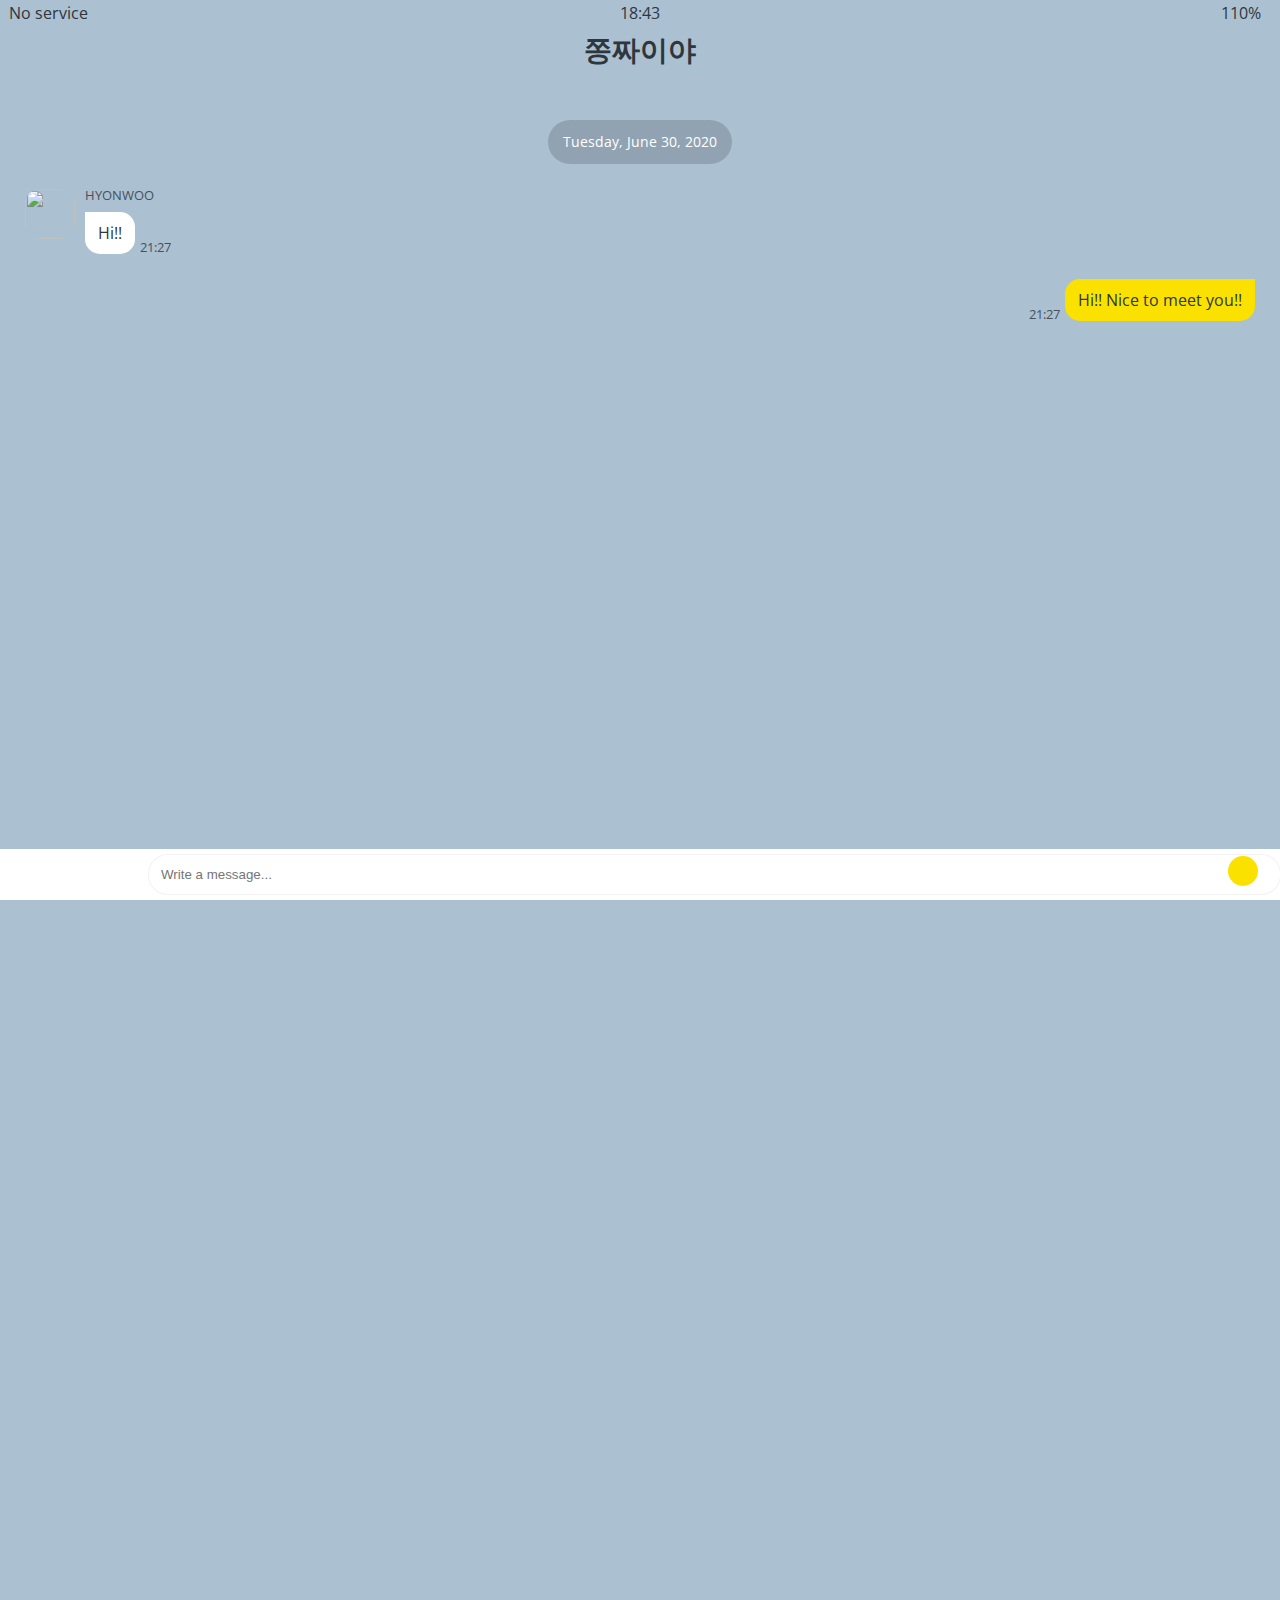
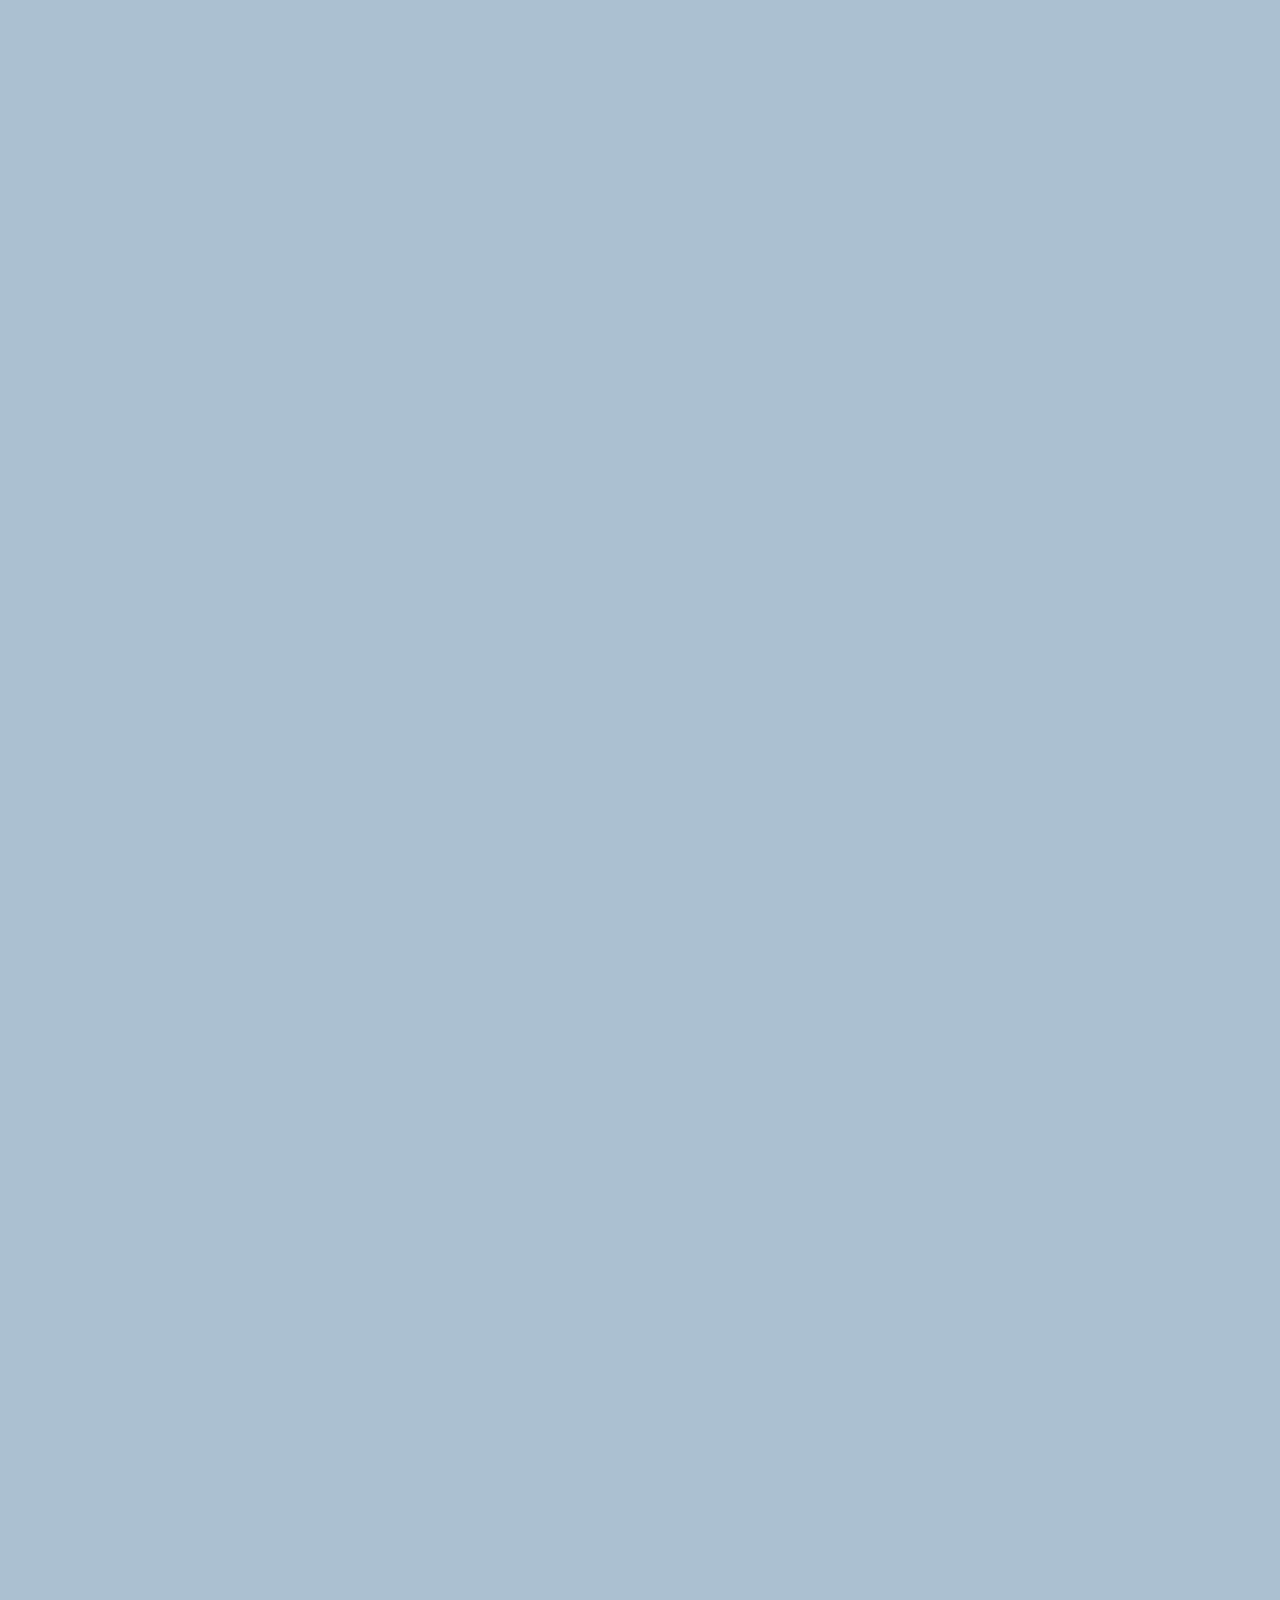
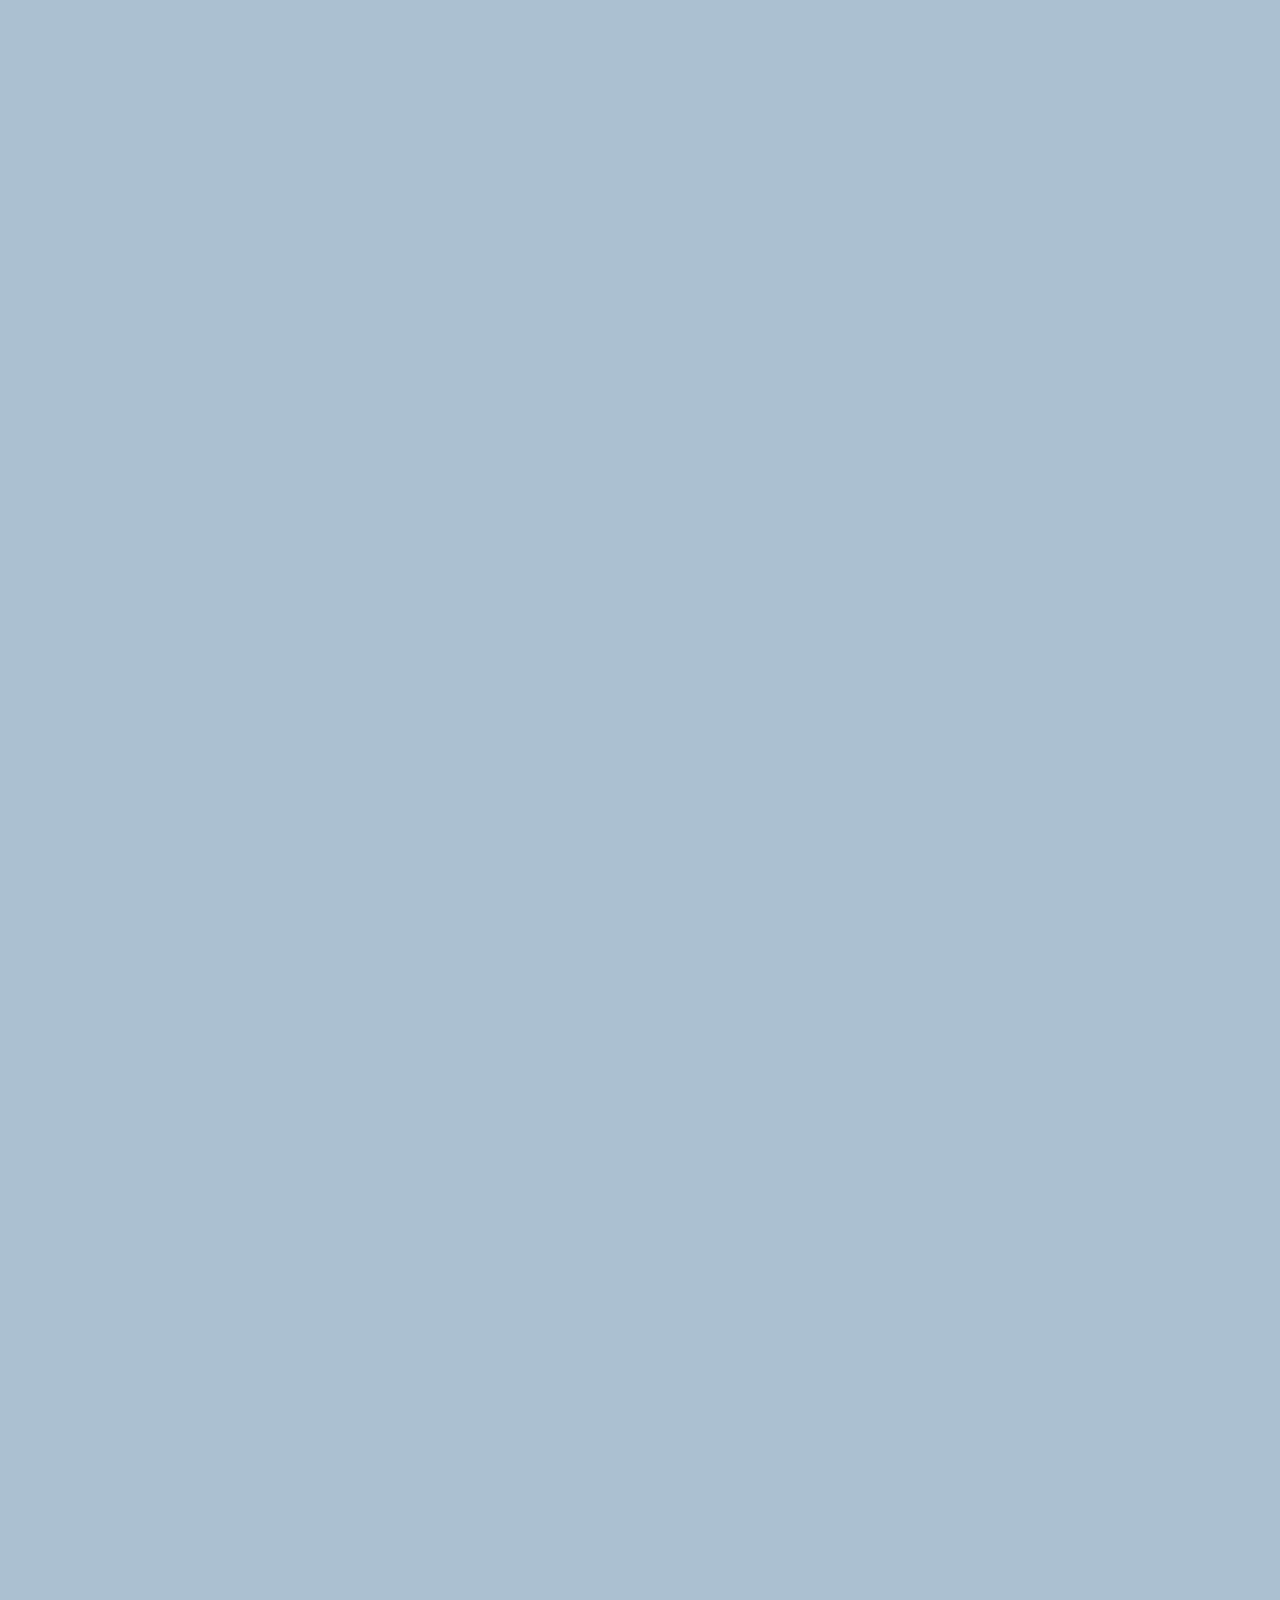
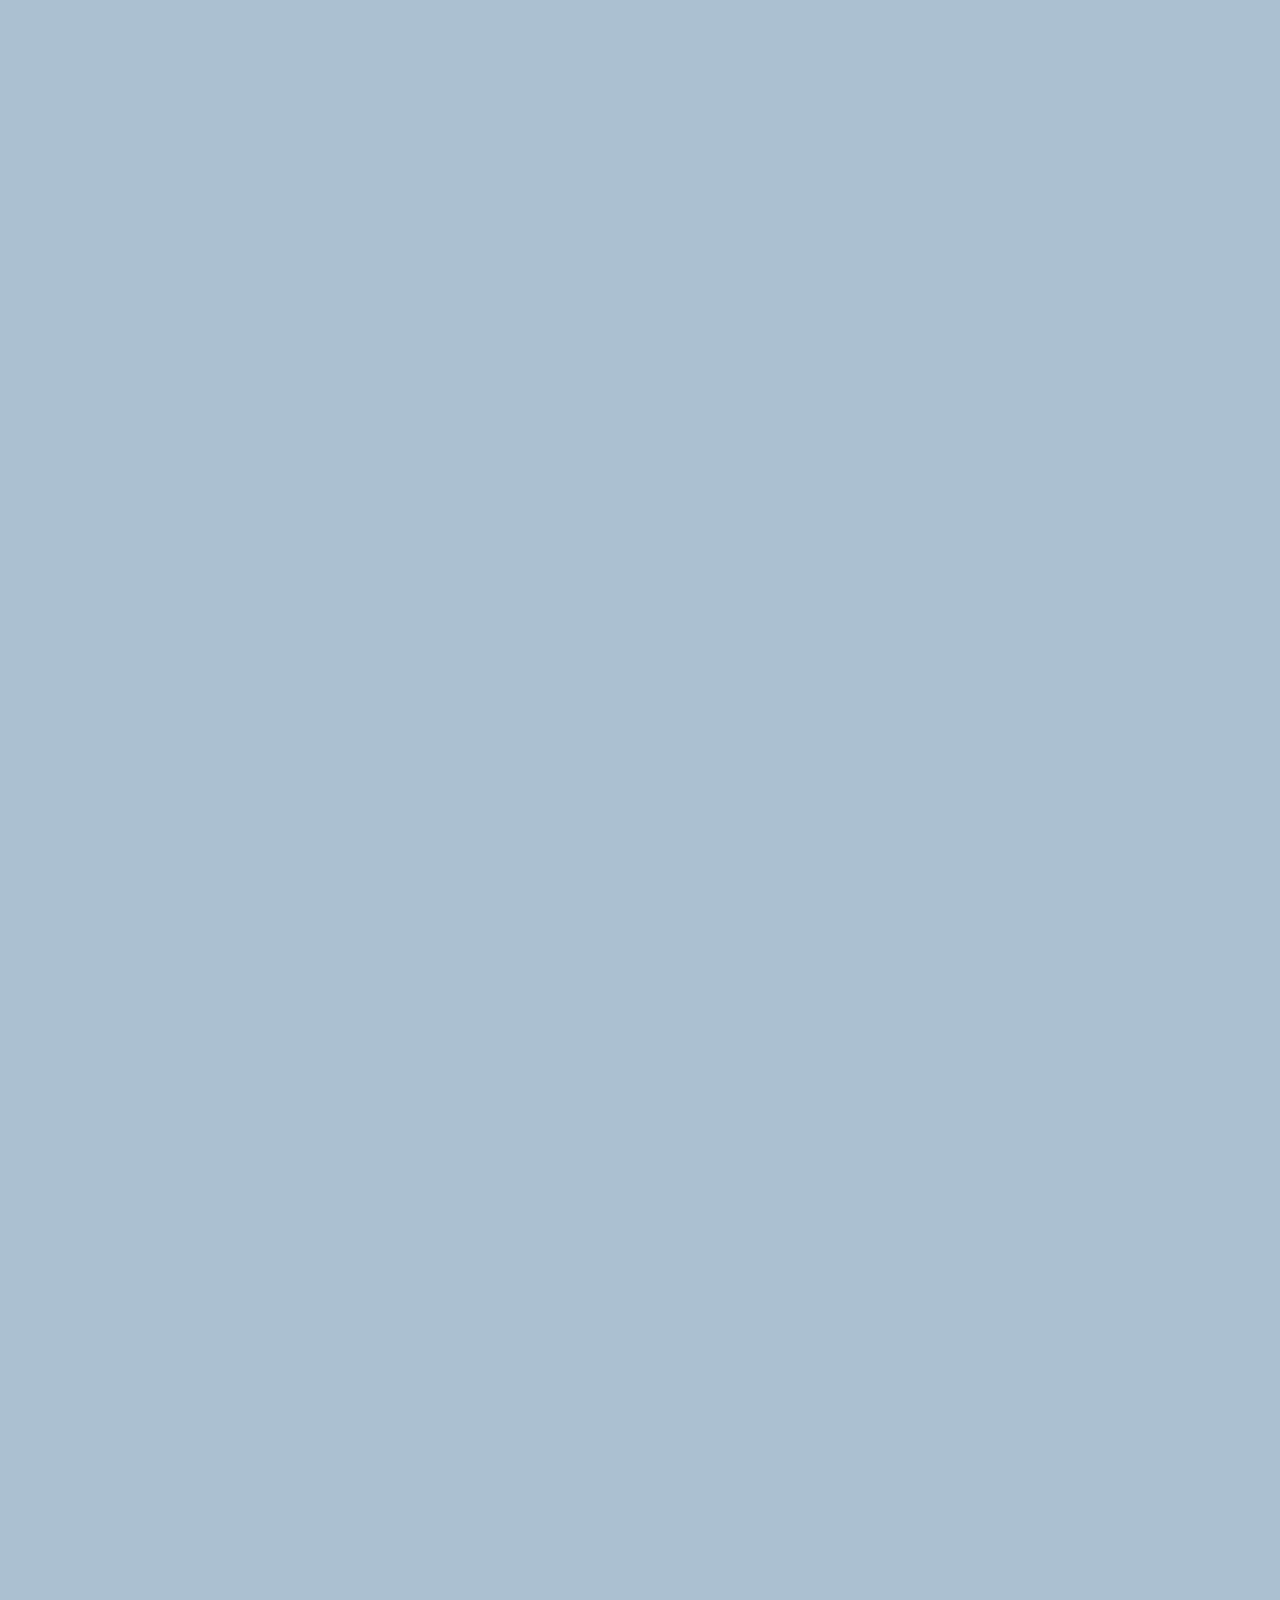
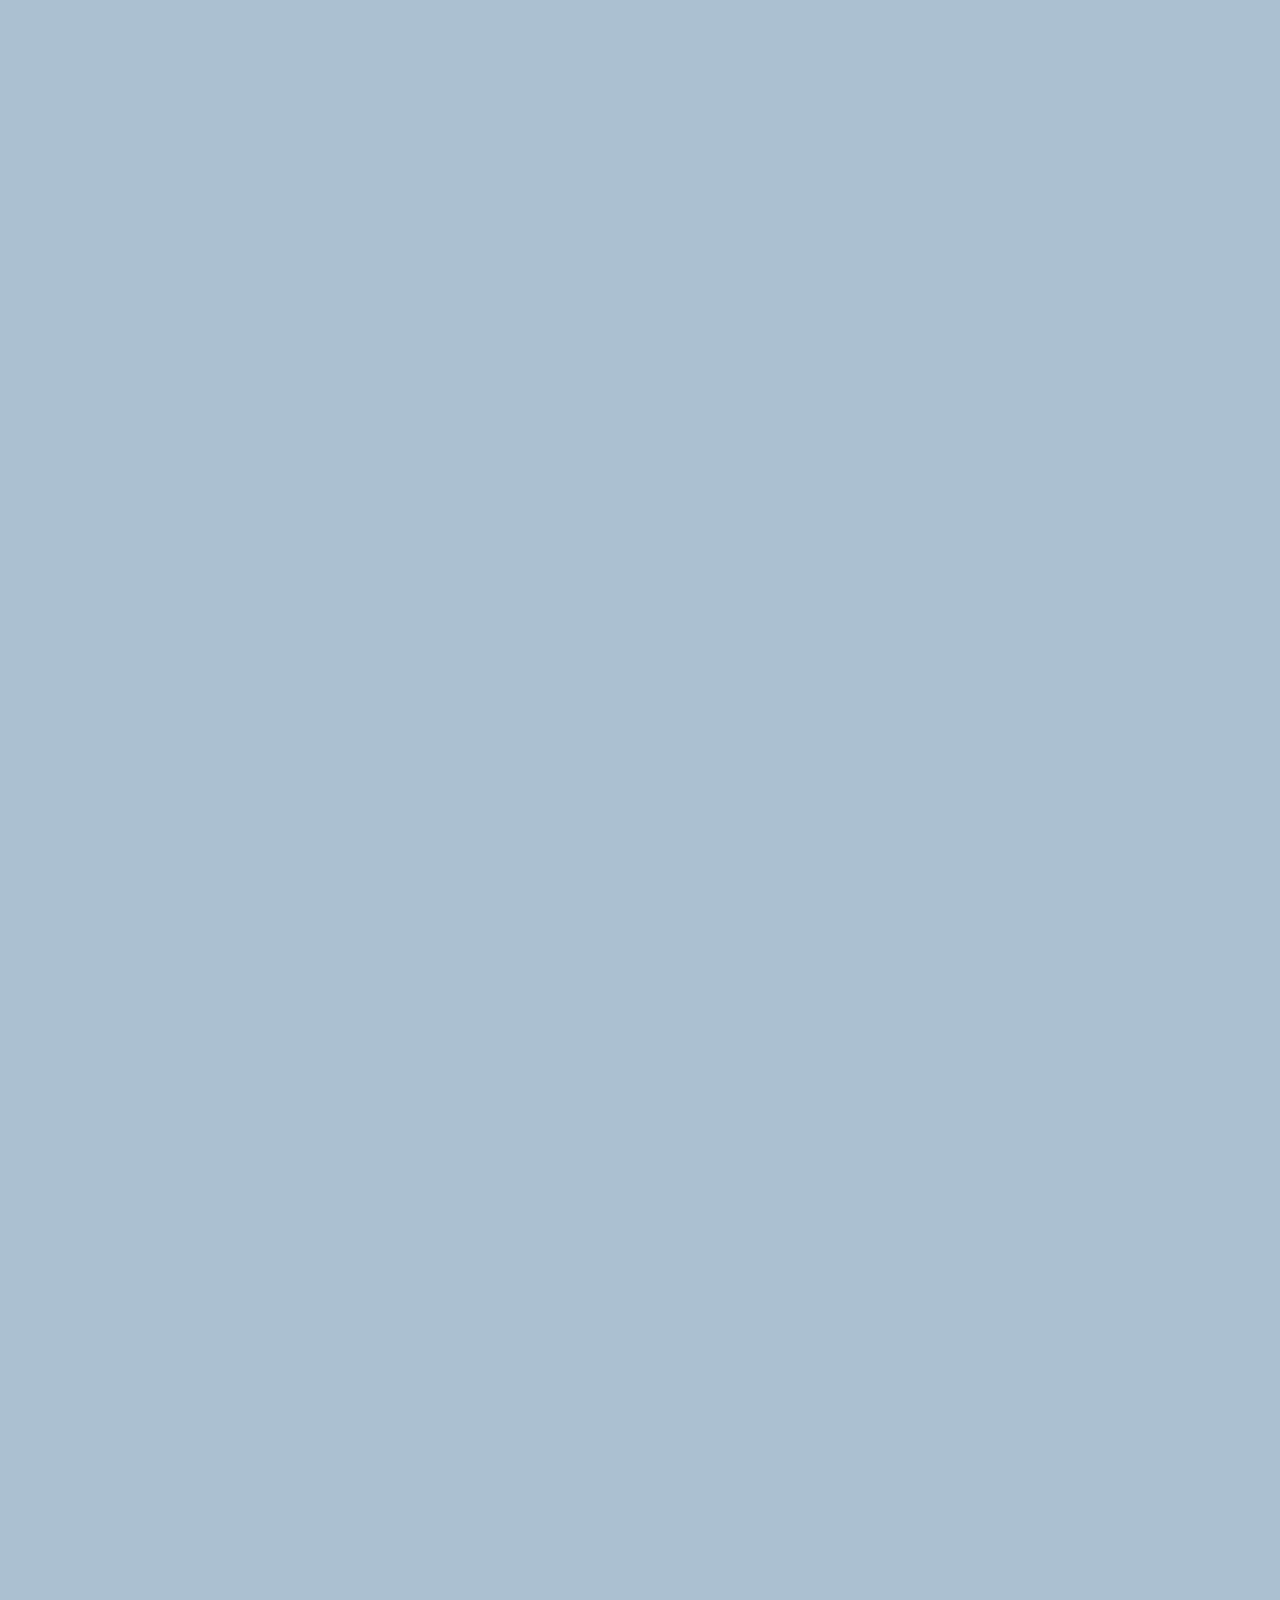
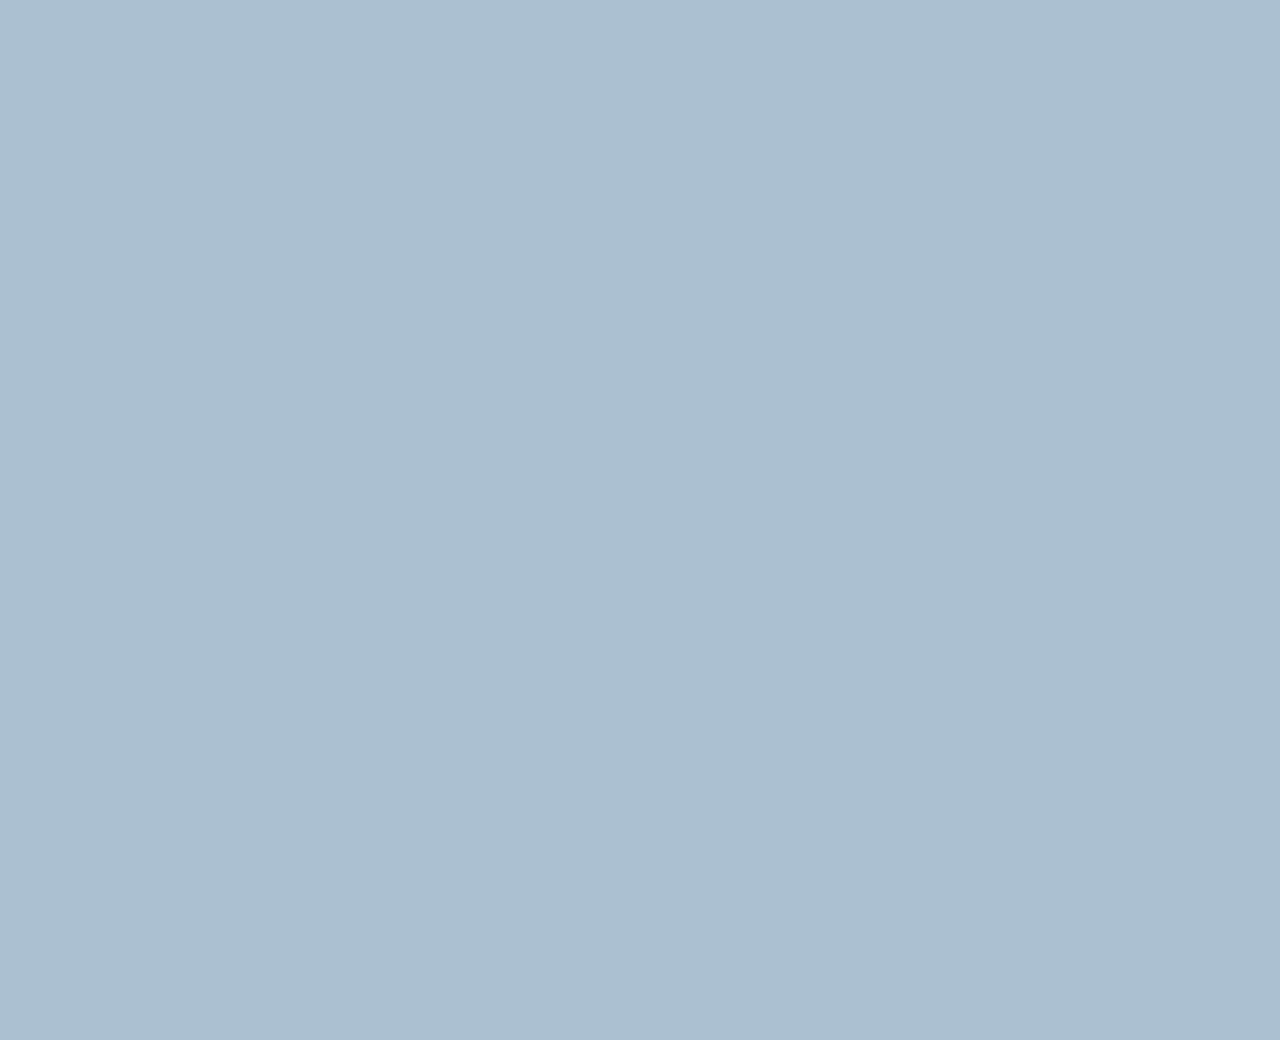
==== chat.html @ 7638ce93 "2021.07.02" ====
<!DOCTYPE html>
<html lang="en">
  <head>
    <link rel="stylesheet" href="css/styles.css" />
    <meta charset="UTF-8" />
    <meta http-equiv="X-UA-Compatible" content="IE=edge" />
    <meta name="viewport" content="width=device-width, initial-scale=1.0" />
    <title>Chat w/ JONGCHAN - Kokoa Clone</title>
  </head>
  <body id="chat-screen">
    <div class="status-bar">
      <div class="status-bar__column">
        <span>No service</span>
        <i class="fas fa-wifi"></i>
      </div>
      <div class="status-bar__column">
        <span>18:43</span>
      </div>
      <div class="status-bar__column">
        <span>110%</span>
        <i class="fas fa-battery-full fa-lg"></i>
        <i class="fas fa-bolt"></i>
      </div>
    </div>

    <header class="alt-header">
      <div class="alt-header__column">
        <a href="chats.html">
          <i class="fas fa-angle-left fa-3x"></i>
        </a>
      </div>
      <div class="alt-header__column">
        <h1 class="alt-header__title">쫑짜이야</h1>
      </div>
      <div class="alt-header__column">
        <span><i class="fas fa-search fa-lg"></i></span>
        <span><i class="fas fa-bars fa-lg"></i></span>
      </div>
    </header>

    <main class="main-screen main-chat">
      <div class="chat-timestamp">Tuesday, June 30, 2020</div>

      <div class="message-row">
        <img src="../손현우.jpeg" />
        <div class="message-row__content">
          <span class="message__author">HYONWOO</span>
          <div class="message__info">
            <span class="message__bubble">Hi!!</span>
            <span class="message__time">21:27</span>
          </div>
        </div>
      </div>
      <div class="message-row message-row--own">
        <div class="message-row__content">
          <div class="message__info">
            <span class="message__bubble">Hi!! Nice to meet you!!</span>
            <span class="message__time">21:27</span>
          </div>
        </div>
      </div>
    </main>

    <form class="reply">
      <div class="reply__column">
        <i class="far fa-plus-square fa-lg"></i>
      </div>
      <div class="reply__column">
        <input type="text" placeholder="Write a message..." />
        <i class="far fa-smile-wink fa-lg"></i>
        <button>
          <i class="fas fa-arrow-up"></i>
        </button>
      </div>
    </form>

    <script
      src="https://kit.fontawesome.com/6478f529f2.js"
      crossorigin="anonymous"
    ></script>
  </body>
</html>
---- css/styles.css ----
@import url("https://fonts.googleapis.com/css2?family=Open+Sans:wght@300;600&display=swap");
@import "reset.css";
@import "variables.css";

/* Components */
@import "components/status-bar.css";
@import "components/nav-bar.css";
@import "components/screen-header.css";
@import "components/user-component.css";
@import "components/badge.css";
@import "components/mark.css";
@import "components/icon-row.css";
@import "components/alt-screen-header.css";

/* Screens */
@import "screens/login.css";
@import "screens/friends.css";
@import "screens/find.css";
@import "screens/more.css";
@import "screens/settings.css";
@import "screens/chat.css";

body {
  font-family: "Open Sans", sans-serif;
  color: #2e363e;
  padding-top: 40px;
}

.main-screen {
  padding: 0 var(--horizontal-space);
}
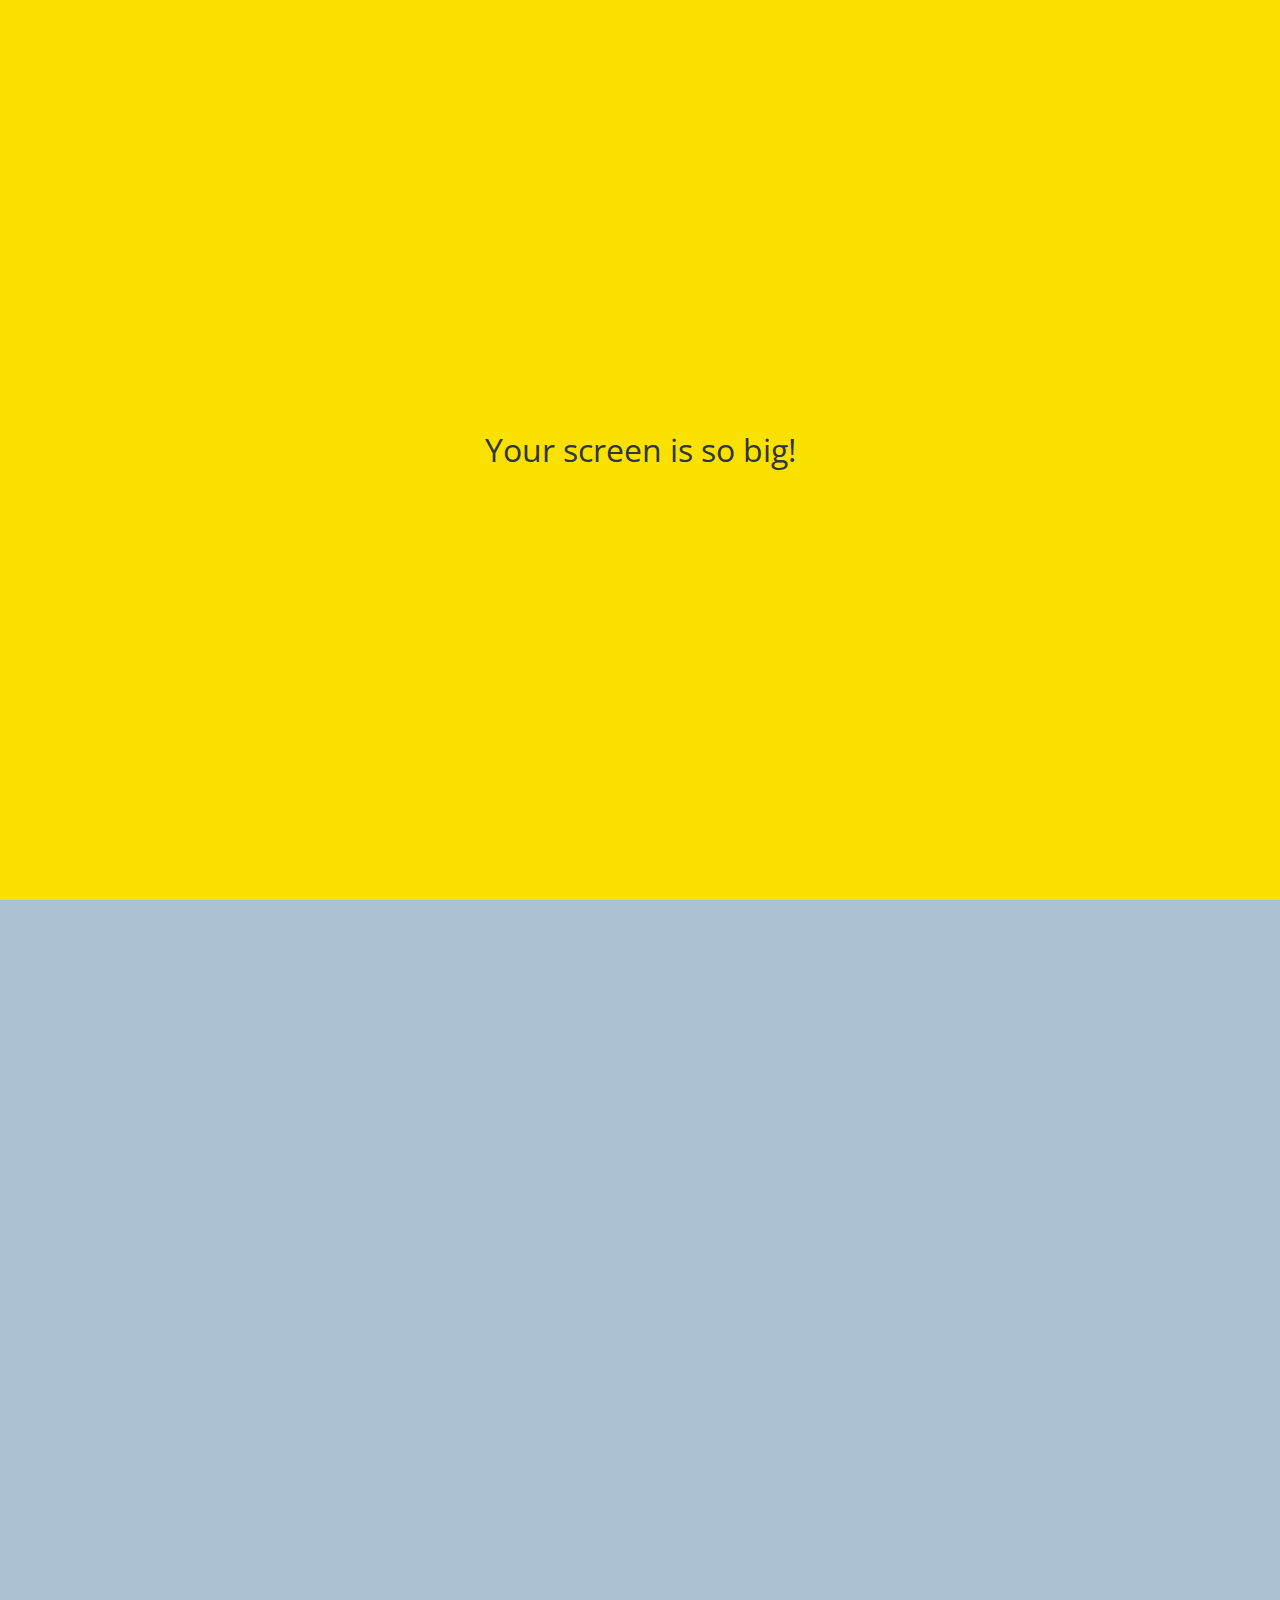
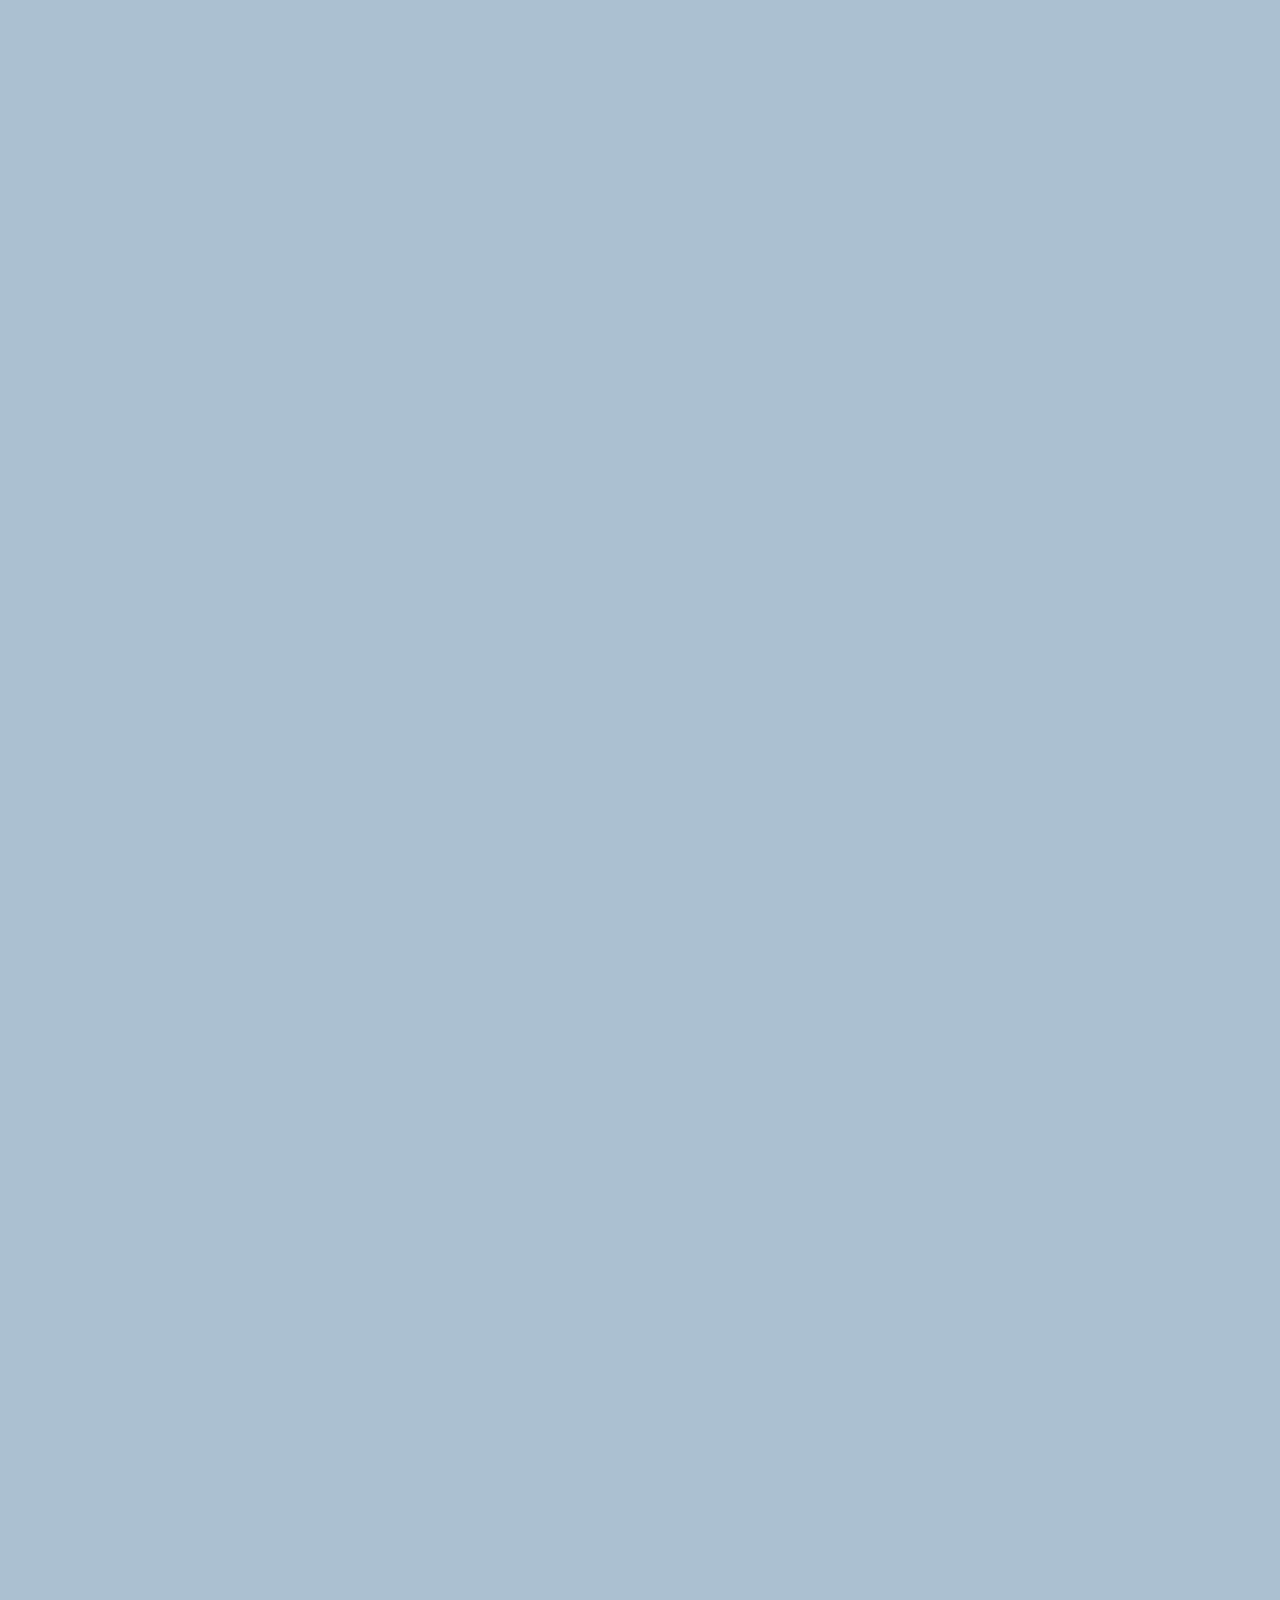
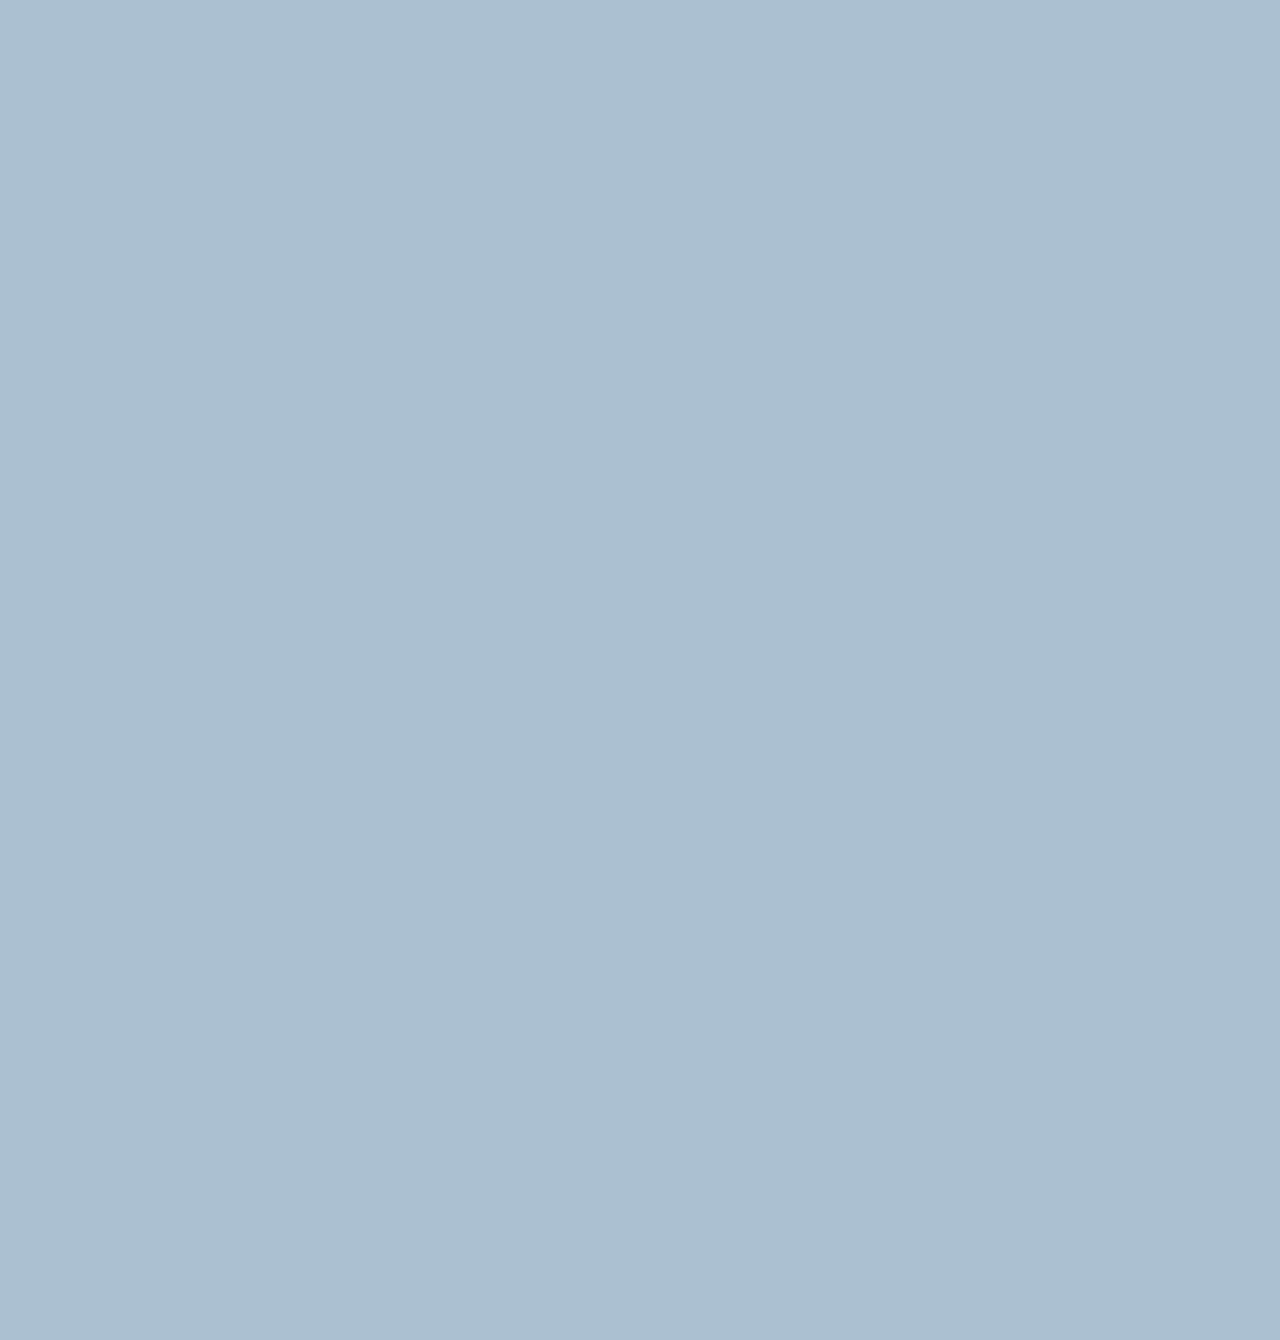
==== commit 188ecc1f: "2021.07.03" ====
--- a/chat.html
+++ b/chat.html
@@ -74,6 +74,10 @@
       </div>
     </form>
 
+    <div id="no-mobile">
+      <span>Your screen is so big!</span>
+    </div>
+
     <script
       src="https://kit.fontawesome.com/6478f529f2.js"
       crossorigin="anonymous"
--- a/css/styles.css
+++ b/css/styles.css
@@ -11,6 +11,7 @@
 @import "components/mark.css";
 @import "components/icon-row.css";
 @import "components/alt-screen-header.css";
+@import "components/no-mobile.css";
 
 /* Screens */
 @import "screens/login.css";
